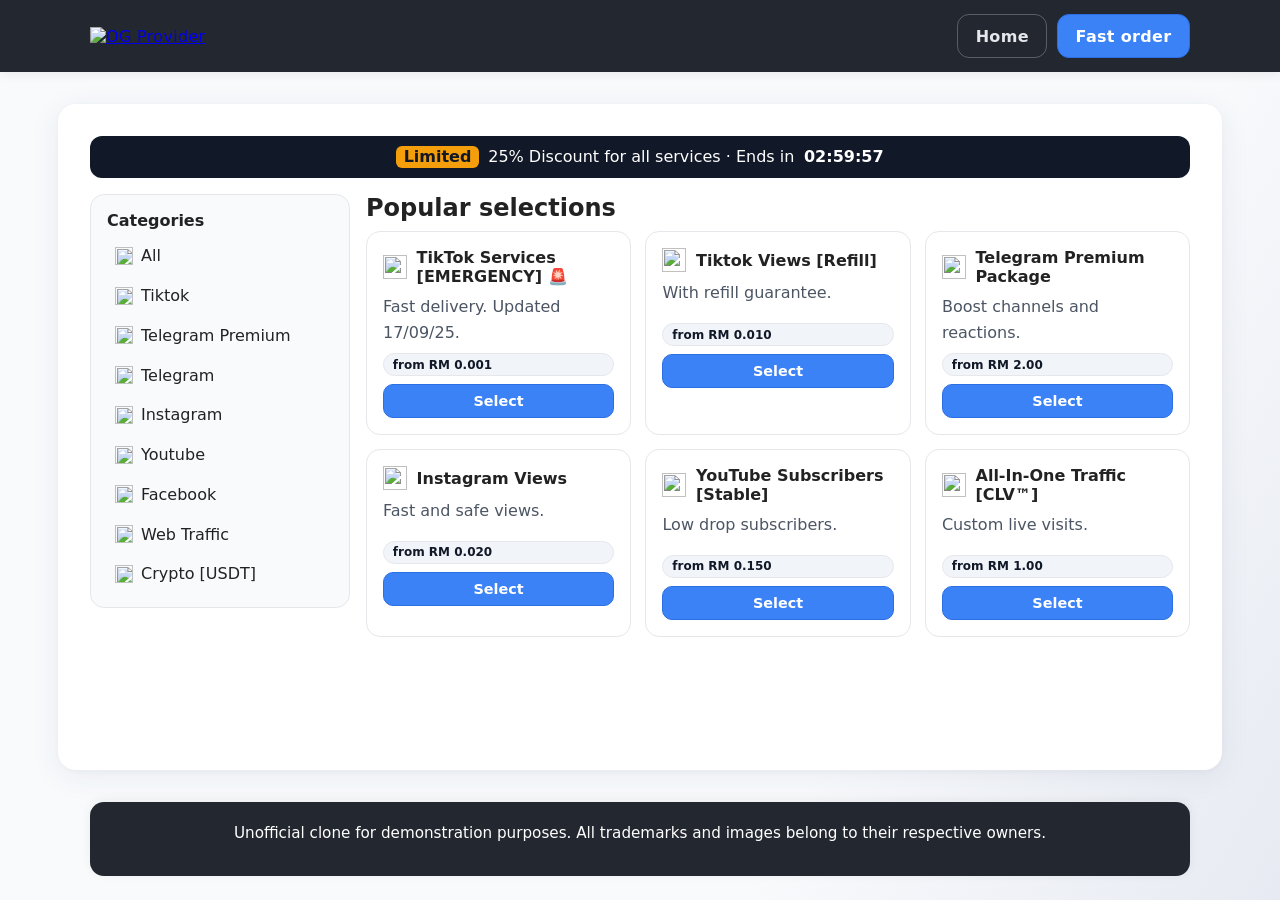
==== order/index.html @ 8f90dd1d "feat: add login, registration, and order pages for OG Provider clone Co-authored-by: Genie <genie@co" ====
<!DOCTYPE html>
<html lang="en">
<head>
  <meta charset="UTF-8" />
  <meta name="viewport" content="width=device-width, initial-scale=1.0"/>
  <title>Order — OG Provider Clone</title>
  <link rel="stylesheet" href="../assets/style.css">
  <meta name="description" content="Browse categories and select SMM services. Unofficial static clone for demo.">
  <style>
    .order-wrap { display: grid; grid-template-columns: 260px 1fr; gap: 1rem; }
    .sidebar {
      background: #f8fafc; border: 1px solid #e5e7eb; border-radius: 14px; padding: 1rem;
      position: sticky; top: 1rem; height: max-content;
    }
    .sidebar h3 { font-size: 1rem; margin-bottom: 0.6rem; }
    .filters { display: grid; gap: 0.4rem; }
    .filters a { display: inline-flex; align-items: center; gap: 0.5rem; text-decoration: none; color: inherit; padding: 0.45rem 0.5rem; border-radius: 8px; }
    .filters a:hover { background: #eef2ff; }
    .filters img { width: 18px; height: 18px; }
    .grid { display: grid; grid-template-columns: repeat(3, minmax(0, 1fr)); gap: 0.9rem; }
    .card { background: #fff; border: 1px solid #e5e7eb; border-radius: 14px; padding: 1rem; display: flex; flex-direction: column; gap: 0.5rem; }
    .card h4 { margin: 0; font-size: 1rem; }
    .card p { margin: 0; color: #4b5563; min-height: 2.2em; }
    .card .top { display: flex; align-items: center; gap: 0.6rem; }
    .pill { display: inline-flex; align-items: center; gap: 0.35rem; background: #f1f5f9; border: 1px solid #e5e7eb; color: #0f172a; border-radius: 999px; font-size: 0.75rem; padding: 0.2rem 0.55rem; }
    .price { font-weight: 700; color: #111827; }
    .countdown { display: flex; align-items: center; justify-content: center; gap: 0.6rem; background: #111827; color: #fff; border-radius: 12px; padding: 0.6rem 0.8rem; margin-bottom: 1rem; }
    .countdown .offer { background: #f59e0b; color: #111827; font-weight: 800; padding: 0.1rem 0.45rem; border-radius: 6px; }
    @media (max-width: 980px) { .order-wrap { grid-template-columns: 1fr; } .grid { grid-template-columns: repeat(2, minmax(0,1fr)); } .sidebar { position: static; } }
    @media (max-width: 520px) { .grid { grid-template-columns: 1fr; } }
  </style>
</head>
<body>
  <header class="site-header">
    <div class="container">
      <div class="brand">
        <a href="/"><img class="brand-logo" src="https://cs1.socpanel.com/cs1/panel_logos/2LZexkl6PJSuDMiYkBEQHj1HLoQhCckfctYMEzVr.png" alt="OG Provider" /></a>
      </div>
      <nav class="nav">
        <a class="btn btn--ghost" href="/">Home</a>
        <a class="btn btn--primary" href="/order">Fast order</a>
      </nav>
    </div>
  </header>

  <main>
    <div class="countdown">
      <span class="offer">Limited</span>
      <span>25% Discount for all services · Ends in</span>
      <strong id="timer">02:59:58</strong>
    </div>

    <div class="order-wrap">
      <aside class="sidebar">
        <h3>Categories</h3>
        <div class="filters">
          <a href="#all"><img src="https://ogprovider.com/ssr-static/images/all-networks.svg" alt="">All</a>
          <a href="#tiktok"><img src="https://socpanel.com/storage/networks/tiktok.svg" alt="">Tiktok</a>
          <a href="#telegram-premium"><img src="https://cs1.socpanel.com/cs1/project_images/ni3SBwxXkCfbsdOpOSg3GjsQPjcluuu76b4TGElA.jpg" alt="">Telegram Premium</a>
          <a href="#telegram"><img src="https://socpanel.com/storage/networks/telegram.svg" alt="">Telegram</a>
          <a href="#instagram"><img src="https://cs1.socpanel.com/cs1/project_images/4UC30wyEkkNdcwv1u8zErLIlTXrOZr8tuXvfCUly.webp" alt="">Instagram</a>
          <a href="#youtube"><img src="https://socpanel.com/storage/networks/youtube.svg" alt="">Youtube</a>
          <a href="#facebook"><img src="https://socpanel.com/storage/networks/facebook.svg" alt="">Facebook</a>
          <a href="#web-traffic"><img src="https://cs1.socpanel.com/cs1/project_images/V3pdpFZkKbErFCaQMl0uQWxpCRNSaIxv9rv1tIGd.png" alt="">Web Traffic</a>
          <a href="#crypto"><img src="https://cs1.socpanel.com/cs1/project_images/ELRYSKYZQhpkJYN2lOlRBoq1YVlCFJ0kn4rGYq8N.png" alt="">Crypto [USDT]</a>
        </div>
      </aside>

      <section>
        <h2>Popular selections</h2>
        <div class="grid">
          <!-- Tiktok -->
          <article class="card" id="tiktok">
            <div class="top">
              <img src="https://socpanel.com/storage/networks/tiktok.svg" width="24" height="24" alt="">
              <h4>TikTok Services [EMERGENCY] 🚨</h4>
            </div>
            <p>Fast delivery. Updated 17/09/25.</p>
            <div class="pill"><span class="price">from RM 0.001</span></div>
            <a class="btn btn--small btn--primary" href="./tiktok-services-emergency.html">Select</a>
          </article>

          <article class="card">
            <div class="top">
              <img src="https://socpanel.com/storage/networks/tiktok.svg" width="24" height="24" alt="">
              <h4>Tiktok Views [Refill]</h4>
            </div>
            <p>With refill guarantee.</p>
            <div class="pill"><span class="price">from RM 0.010</span></div>
            <a class="btn btn--small btn--primary" href="./tiktok-views-refills.html">Select</a>
          </article>

          <article class="card">
            <div class="top">
              <img src="https://cs1.socpanel.com/cs1/project_images/a6irgSqlojdts6TvBmExGaSCu04ucCYa4xtcPzVk.jpg" width="24" height="24" alt="">
              <h4>Telegram Premium Package</h4>
            </div>
            <p>Boost channels and reactions.</p>
            <div class="pill"><span class="price">from RM 2.00</span></div>
            <a class="btn btn--small btn--primary" href="./amazing-telegram-services-2.html">Select</a>
          </article>

          <article class="card" id="instagram">
            <div class="top">
              <img src="https://cs1.socpanel.com/cs1/project_images/4UC30wyEkkNdcwv1u8zErLIlTXrOZr8tuXvfCUly.webp" width="24" height="24" alt="">
              <h4>Instagram Views</h4>
            </div>
            <p>Fast and safe views.</p>
            <div class="pill"><span class="price">from RM 0.020</span></div>
            <a class="btn btn--small btn--primary" href="./instagram-views.html">Select</a>
          </article>

          <article class="card" id="youtube">
            <div class="top">
              <img src="https://socpanel.com/storage/networks/youtube.svg" width="24" height="24" alt="">
              <h4>YouTube Subscribers [Stable]</h4>
            </div>
            <p>Low drop subscribers.</p>
            <div class="pill"><span class="price">from RM 0.150</span></div>
            <a class="btn btn--small btn--primary" href="./youtube-subscribers-stable-low-drop.html">Select</a>
          </article>

          <article class="card" id="web-traffic">
            <div class="top">
              <img src="https://cs1.socpanel.com/cs1/project_images/V3pdpFZkKbErFCaQMl0uQWxpCRNSaIxv9rv1tIGd.png" width="24" height="24" alt="">
              <h4>All-In-One Traffic [CLV™]</h4>
            </div>
            <p>Custom live visits.</p>
            <div class="pill"><span class="price">from RM 1.00</span></div>
            <a class="btn btn--small btn--primary" href="./all-in-one-traffic-clv-custom-live-visits.html">Select</a>
          </article>
        </div>
      </section>
    </div>
  </main>

  <footer>
    <p>Unofficial clone for demonstration purposes. All trademarks and images belong to their respective owners.</p>
  </footer>

  <script>
    // simple countdown
    const timerEl = document.getElementById('timer');
    let seconds = 2*60*60 + 59*60 + 58; // 02:59:58
    setInterval(() => {
      if (seconds <= 0) return;
      seconds--;
      const h = String(Math.floor(seconds/3600)).padStart(2,'0');
      const m = String(Math.floor((seconds%3600)/60)).padStart(2,'0');
      const s = String(seconds%60).padStart(2,'0');
      timerEl.textContent = h + ':' + m + ':' + s;
    }, 1000);
  </script>
</body>
</html>
---- assets/style.css ----
html, body {
  height: 100%;
  margin: 0;
  padding: 0;
}

body {
  min-height: 100vh;
  font-family: system-ui, -apple-system, Segoe UI, Roboto, Arial, sans-serif;
  margin: 0;
  background: linear-gradient(120deg, #f8fafc 70%, #e7eaf2 100%);
  color: #222;
  display: flex;
  flex-direction: column;
}

/* Header */
.site-header {
  background: #23272f;
  color: #fff;
  padding: 0.9rem 1rem;
  letter-spacing: 0.02em;
  box-shadow: 0 2px 10px rgba(40,40,40,0.08);
}
.site-header .container {
  max-width: 1100px;
  margin: 0 auto;
  display: flex;
  align-items: center;
  gap: 1rem;
  justify-content: space-between;
}
.brand {
  display: flex;
  align-items: center;
  gap: 0.75rem;
}
.brand-logo {
  height: 36px;
  width: auto;
}
.nav {
  display: flex;
  gap: 0.6rem;
}

/* Main card-like container */
main {
  flex: 1 0 auto;
  max-width: 1100px;
  width: 100%;
  margin: 2rem auto;
  background: #fff;
  padding: 2rem;
  border-radius: 18px;
  box-shadow: 0 6px 32px 0 rgba(42,54,96,0.07), 0 1.5px 6px 0 rgba(0,0,0,0.03);
}

/* Basics */
h1, h2, h3, h4 {
  margin: 0 0 0.6rem 0;
}
p {
  margin: 0.1rem 0 0.8rem 0;
  line-height: 1.6;
}

.btn {
  display: inline-flex;
  align-items: center;
  justify-content: center;
  border-radius: 12px;
  padding: 0.7rem 1.1rem;
  font-weight: 600;
  text-decoration: none;
  border: 1px solid transparent;
  transition: transform 0.06s ease, background 0.2s ease, color 0.2s ease, border-color 0.2s ease;
  cursor: pointer;
}
.btn:hover { transform: translateY(-1px); }
.btn--primary {
  background: #3b82f6;
  color: #fff;
  border-color: #2b6fe3;
}
.btn--ghost {
  background: transparent;
  color: #e5e7eb;
  border-color: rgba(255,255,255,0.25);
}
.btn--ghost:hover {
  background: rgba(255,255,255,0.06);
  color: #fff;
}
.btn--small {
  padding: 0.5rem 0.8rem;
  font-size: 0.9rem;
  border-radius: 10px;
}

/* Sections */
.hero {
  text-align: center;
  padding: 0.5rem 0 1.3rem 0;
}
.hero h1 {
  font-size: clamp(1.6rem, 2.6vw, 2.2rem);
}
.hero .sub {
  color: #4b5563;
  max-width: 48rem;
  margin: 0.6rem auto 1rem auto;
}
.cta {
  display: flex;
  gap: 0.6rem;
  justify-content: center;
  flex-wrap: wrap;
}

.benefits {
  margin: 1.4rem 0 1.2rem 0;
  display: grid;
  grid-template-columns: repeat(2, minmax(0,1fr));
  gap: 1rem;
}
.benefit {
  background: #f8fafc;
  border: 1px solid #e5e7eb;
  border-radius: 14px;
  padding: 1rem;
  text-align: center;
}
.benefit img {
  width: 40px;
  height: 40px;
  margin-bottom: 0.5rem;
}

.promo {
  background: linear-gradient(90deg, #eff6ff, #f5f3ff);
  border: 1px solid #e5e7eb;
  border-radius: 14px;
  padding: 1.2rem;
  text-align: center;
  margin: 0.8rem 0 1.2rem 0;
}
.promo h2 {
  font-size: clamp(1.2rem, 2.4vw, 1.6rem);
}
.promo p {
  color: #4b5563;
  margin-bottom: 0.8rem;
}

.services {
  display: grid;
  grid-template-columns: repeat(5, minmax(0, 1fr));
  gap: 0.9rem;
  margin: 0.6rem 0 1.2rem 0;
}
.service-card {
  background: #f9fafb;
  border: 1px solid #e5e7eb;
  border-radius: 14px;
  padding: 1rem;
  text-align: center;
}
.service-card img {
  width: 32px;
  height: 32px;
  margin-bottom: 0.5rem;
}
.service-card h4 {
  font-size: 1rem;
  margin-bottom: 0.2rem;
}
.service-card .qty {
  font-weight: 700;
  color: #111827;
  margin-bottom: 0.6rem;
}

.how-it-works {
  margin-top: 1.2rem;
}
.how-it-works h2 {
  text-align: center;
  margin-bottom: 1rem;
}
.steps {
  display: grid;
  grid-template-columns: repeat(4, minmax(0, 1fr));
  gap: 1rem;
}
.step {
  background: #ffffff;
  border: 1px solid #e5e7eb;
  border-radius: 14px;
  padding: 1rem;
  text-align: center;
}
.step img {
  width: 56px;
  height: 56px;
  margin-bottom: 0.4rem;
}
.step h4 {
  margin-bottom: 0.2rem;
}

.partner {
  display: flex;
  justify-content: center;
  margin-top: 1.2rem;
}
.partner-link {
  display: inline-flex;
  align-items: center;
  gap: 0.6rem;
  background: #f8fafc;
  border: 1px solid #e5e7eb;
  border-radius: 12px;
  padding: 0.7rem 1rem;
  text-decoration: none;
  color: inherit;
}
.partner-logo {
  height: 18px;
  width: auto;
}

/* Footer */
footer {
  background: #23272f;
  color: #fff;
  text-align: center;
  padding: 1.1rem 0;
  margin: 0 auto 1.5rem auto;
  border-radius: 14px;
  font-size: 0.95rem;
  box-shadow: 0 -2px 12px 0 rgba(40,40,40,0.06);
  max-width: 1100px;
  width: calc(100% - 2rem);
}

/* Responsive */
@media (max-width: 1024px) {
  .services { grid-template-columns: repeat(3, minmax(0, 1fr)); }
  .steps { grid-template-columns: repeat(2, minmax(0, 1fr)); }
}

@media (max-width: 700px) {
  main {
    max-width: 98vw;
    padding: 1.2rem 1rem 1.3rem;
  }
  .benefits { grid-template-columns: 1fr; }
  .services { grid-template-columns: repeat(2, minmax(0, 1fr)); }
}

@media (max-width: 420px) {
  .services { grid-template-columns: 1fr; }
}
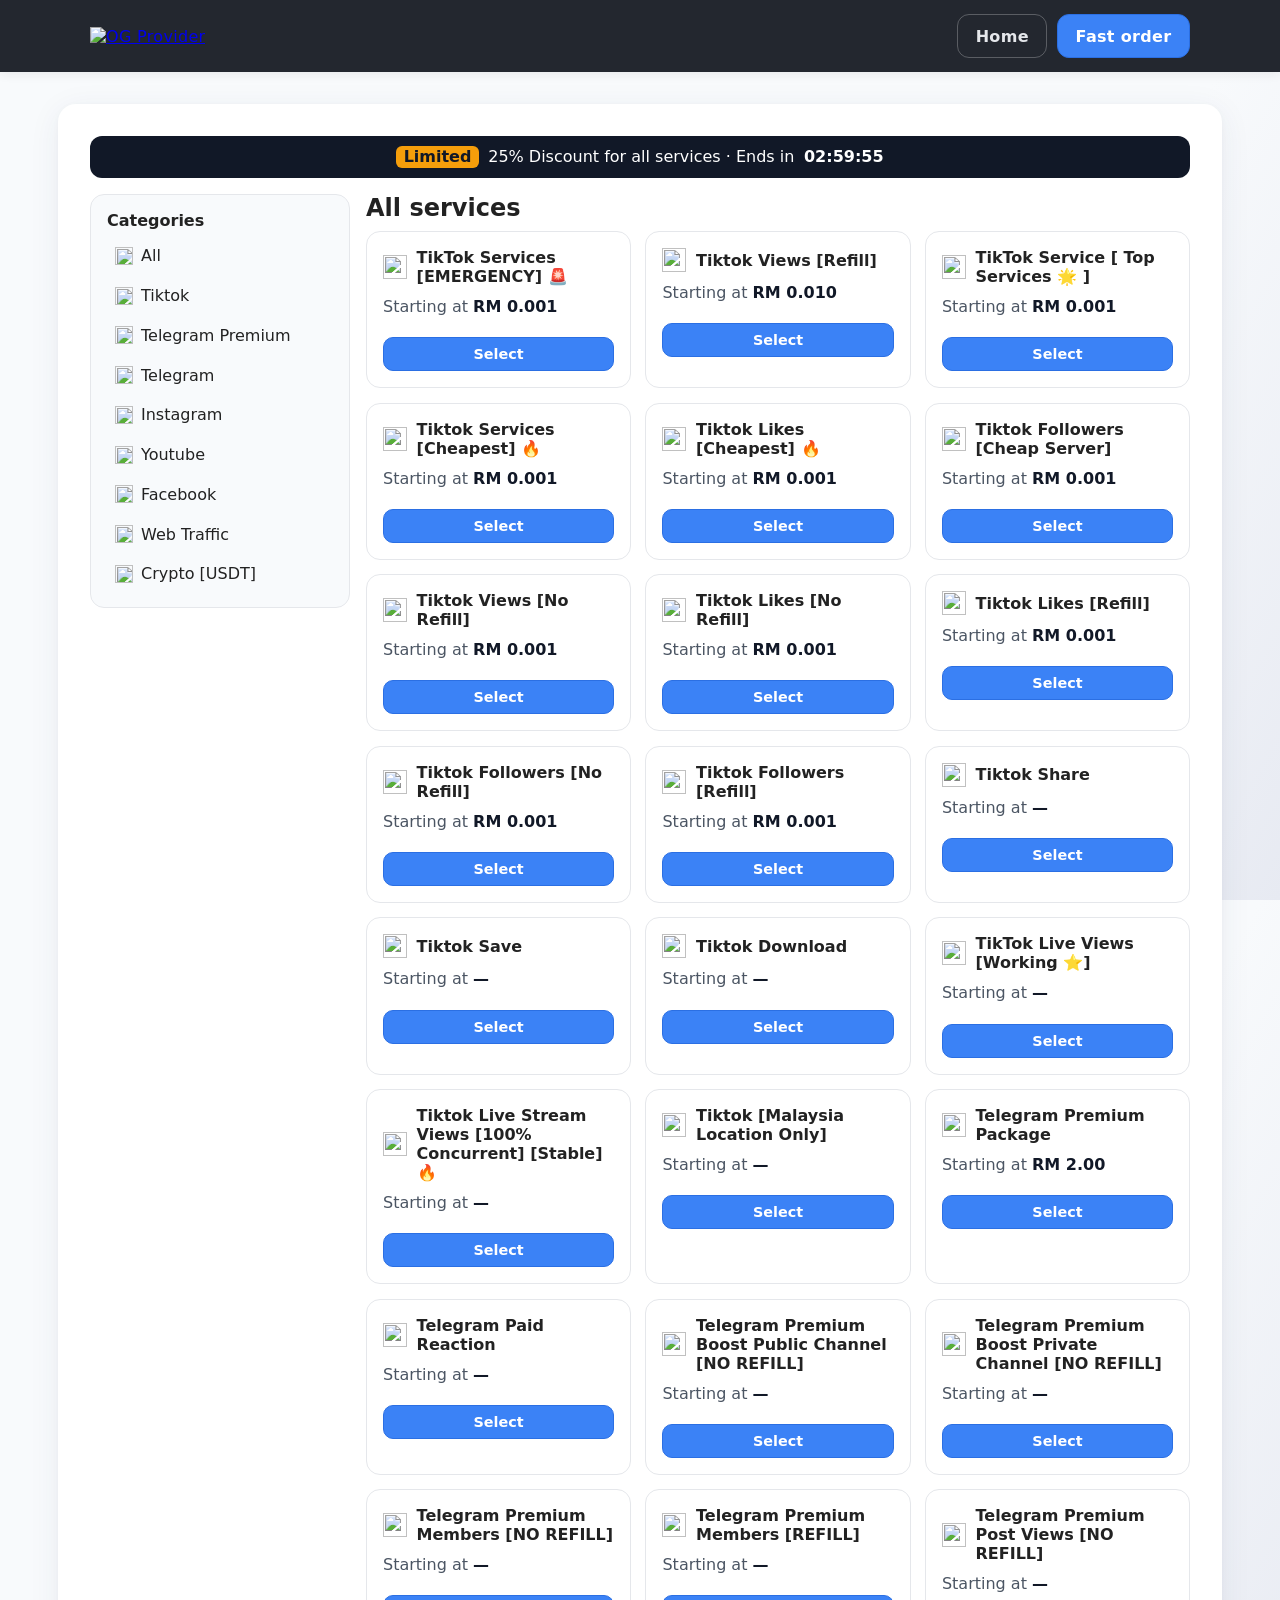
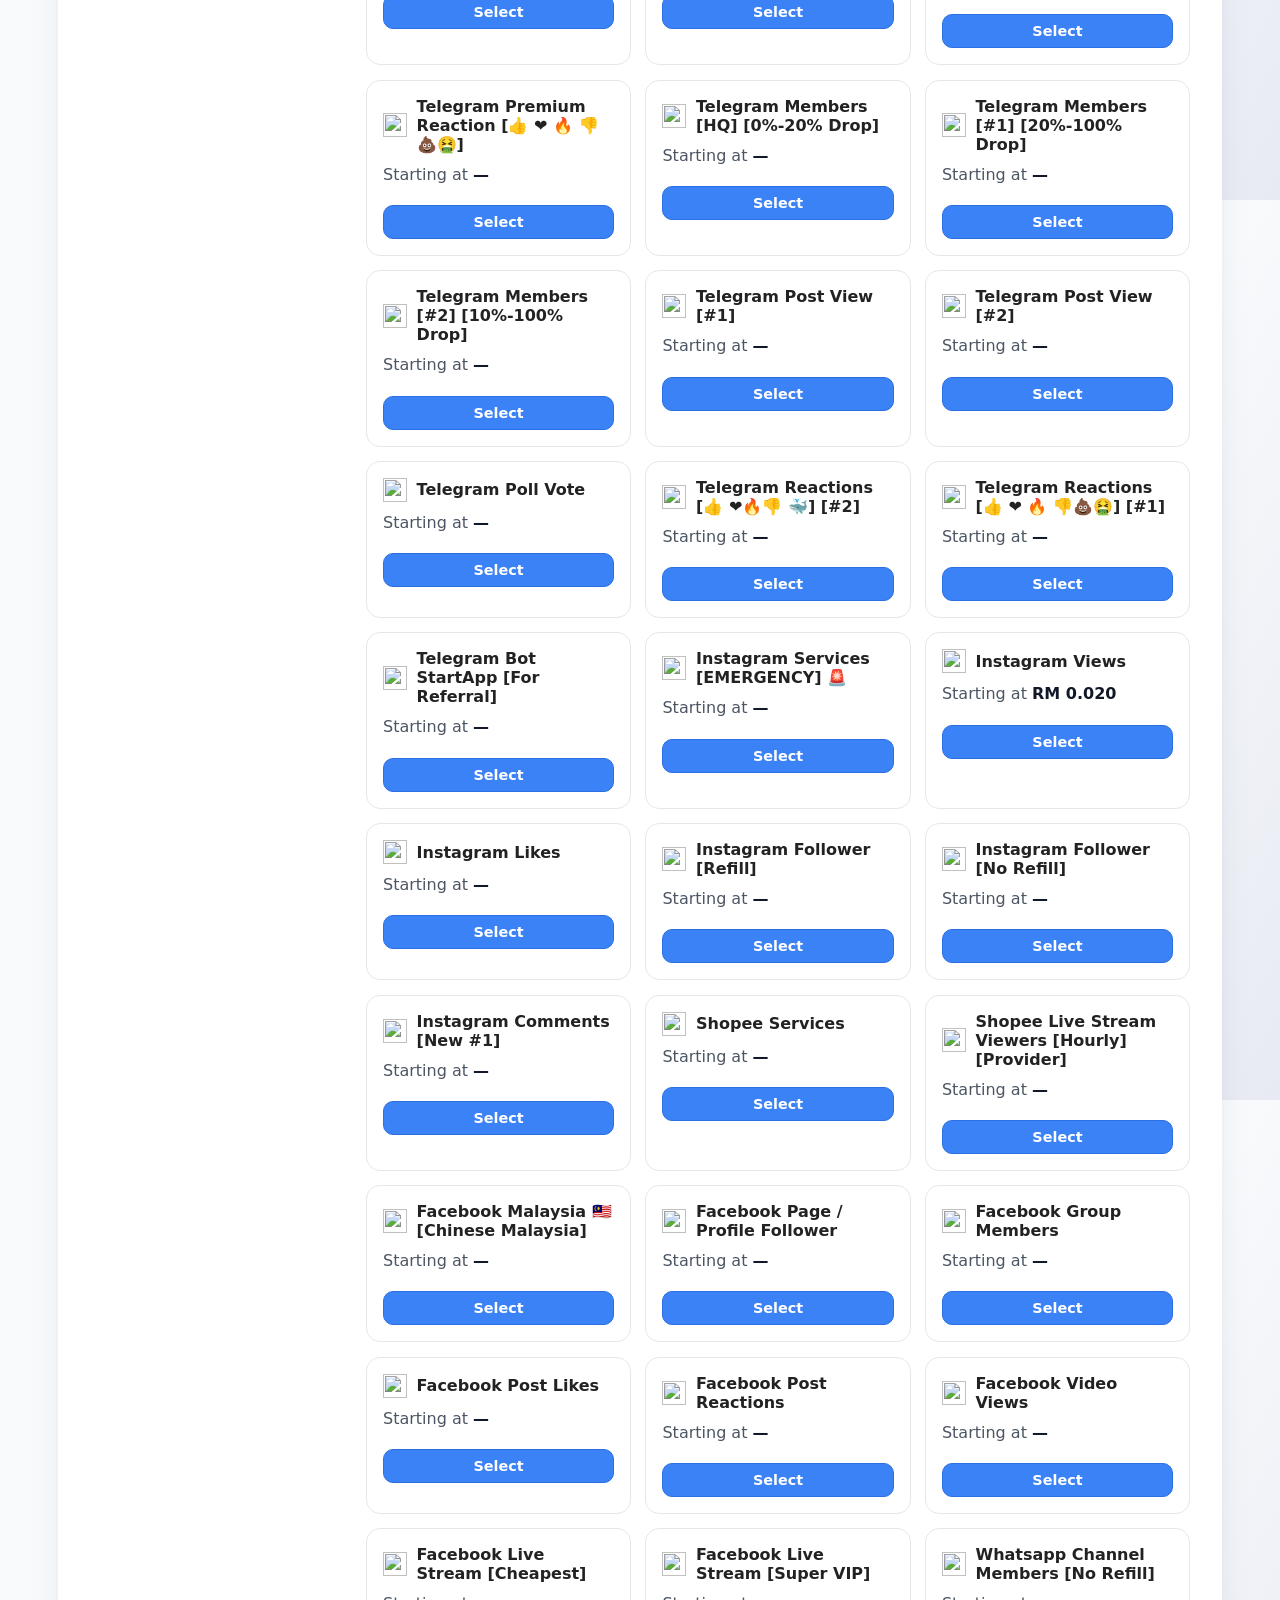
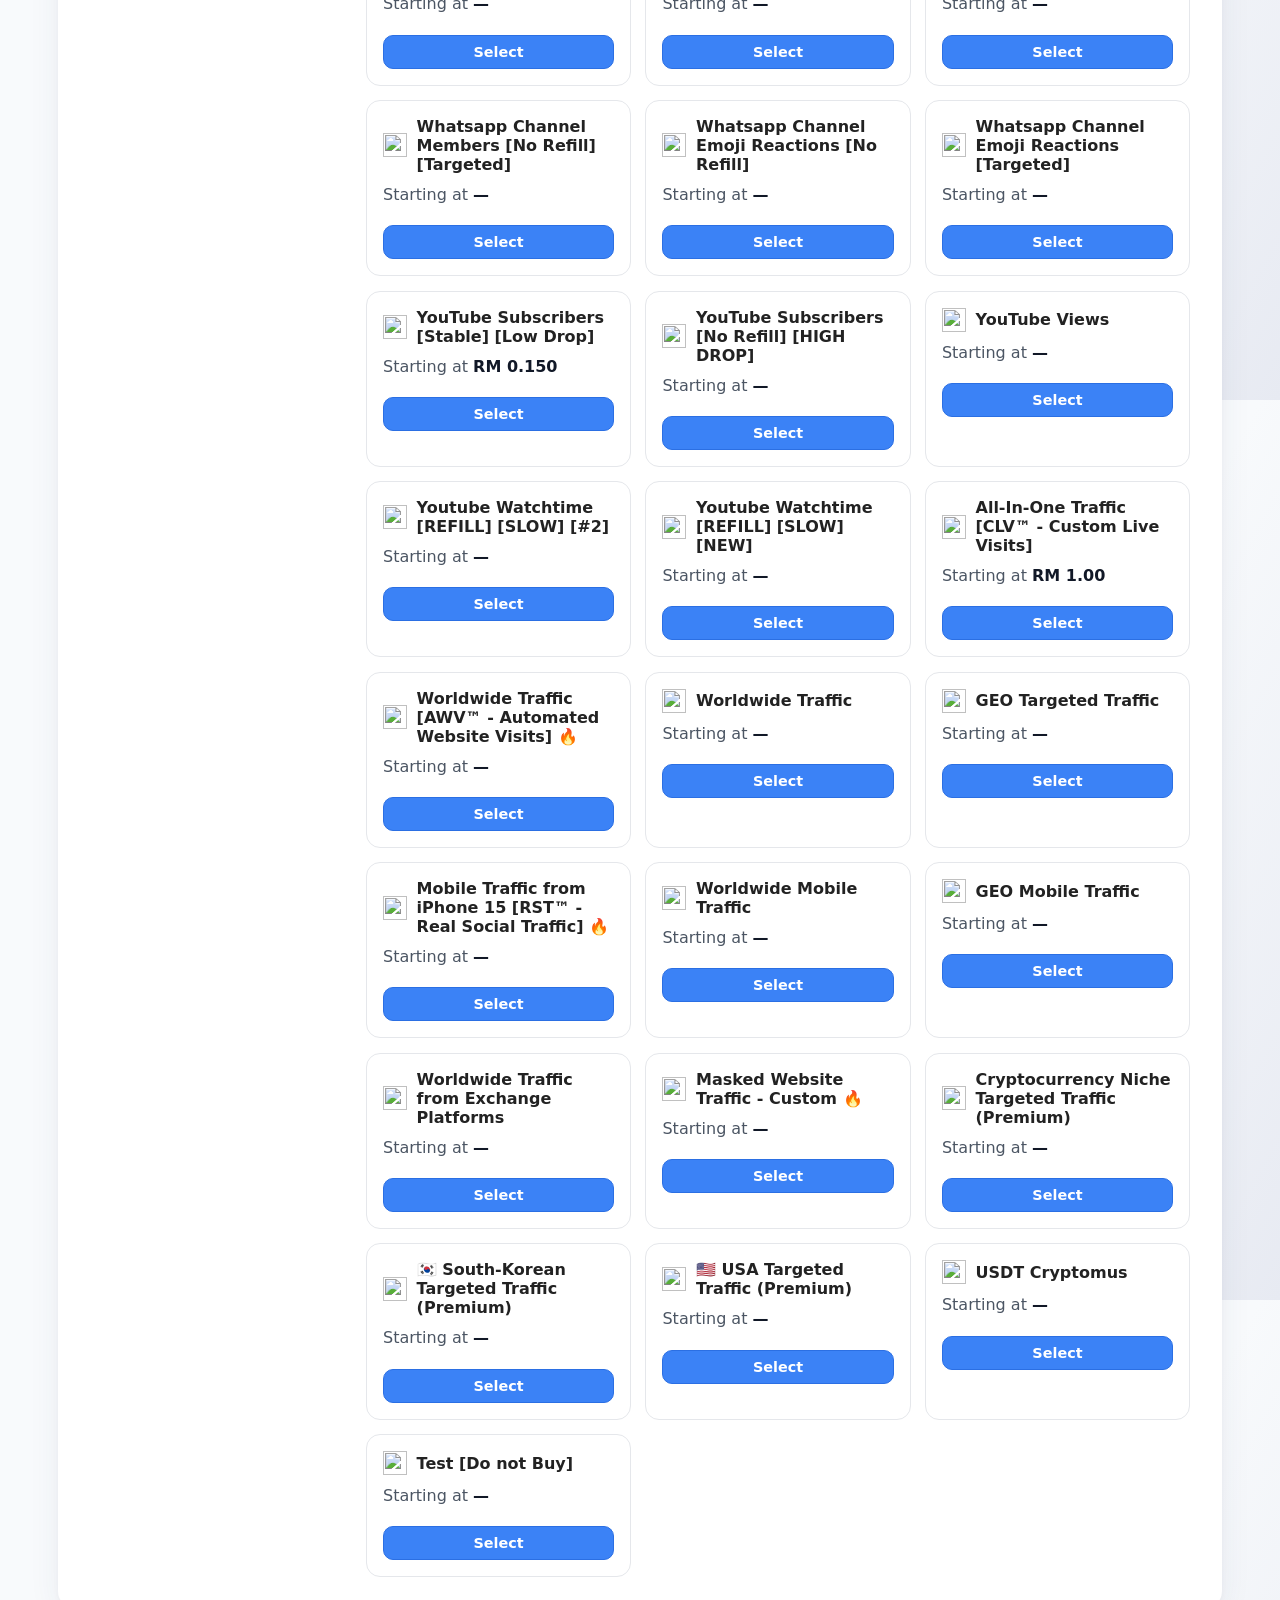
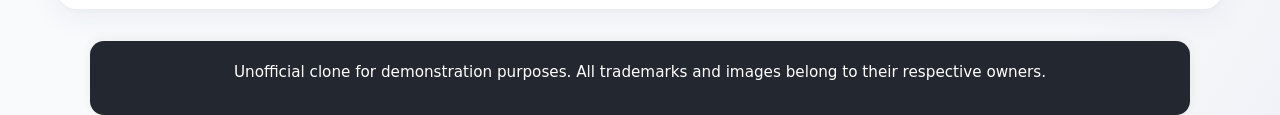
==== commit 246da6c6: "feat: create services catalog and dynamic rendering for order page Co-authored-by: Genie <genie@cosi" ====
--- a/order/index.html
+++ b/order/index.html
@@ -67,69 +67,8 @@
       </aside>
 
       <section>
-        <h2>Popular selections</h2>
-        <div class="grid">
-          <!-- Tiktok -->
-          <article class="card" id="tiktok">
-            <div class="top">
-              <img src="https://socpanel.com/storage/networks/tiktok.svg" width="24" height="24" alt="">
-              <h4>TikTok Services [EMERGENCY] 🚨</h4>
-            </div>
-            <p>Fast delivery. Updated 17/09/25.</p>
-            <div class="pill"><span class="price">from RM 0.001</span></div>
-            <a class="btn btn--small btn--primary" href="./tiktok-services-emergency.html">Select</a>
-          </article>
-
-          <article class="card">
-            <div class="top">
-              <img src="https://socpanel.com/storage/networks/tiktok.svg" width="24" height="24" alt="">
-              <h4>Tiktok Views [Refill]</h4>
-            </div>
-            <p>With refill guarantee.</p>
-            <div class="pill"><span class="price">from RM 0.010</span></div>
-            <a class="btn btn--small btn--primary" href="./tiktok-views-refills.html">Select</a>
-          </article>
-
-          <article class="card">
-            <div class="top">
-              <img src="https://cs1.socpanel.com/cs1/project_images/a6irgSqlojdts6TvBmExGaSCu04ucCYa4xtcPzVk.jpg" width="24" height="24" alt="">
-              <h4>Telegram Premium Package</h4>
-            </div>
-            <p>Boost channels and reactions.</p>
-            <div class="pill"><span class="price">from RM 2.00</span></div>
-            <a class="btn btn--small btn--primary" href="./amazing-telegram-services-2.html">Select</a>
-          </article>
-
-          <article class="card" id="instagram">
-            <div class="top">
-              <img src="https://cs1.socpanel.com/cs1/project_images/4UC30wyEkkNdcwv1u8zErLIlTXrOZr8tuXvfCUly.webp" width="24" height="24" alt="">
-              <h4>Instagram Views</h4>
-            </div>
-            <p>Fast and safe views.</p>
-            <div class="pill"><span class="price">from RM 0.020</span></div>
-            <a class="btn btn--small btn--primary" href="./instagram-views.html">Select</a>
-          </article>
-
-          <article class="card" id="youtube">
-            <div class="top">
-              <img src="https://socpanel.com/storage/networks/youtube.svg" width="24" height="24" alt="">
-              <h4>YouTube Subscribers [Stable]</h4>
-            </div>
-            <p>Low drop subscribers.</p>
-            <div class="pill"><span class="price">from RM 0.150</span></div>
-            <a class="btn btn--small btn--primary" href="./youtube-subscribers-stable-low-drop.html">Select</a>
-          </article>
-
-          <article class="card" id="web-traffic">
-            <div class="top">
-              <img src="https://cs1.socpanel.com/cs1/project_images/V3pdpFZkKbErFCaQMl0uQWxpCRNSaIxv9rv1tIGd.png" width="24" height="24" alt="">
-              <h4>All-In-One Traffic [CLV™]</h4>
-            </div>
-            <p>Custom live visits.</p>
-            <div class="pill"><span class="price">from RM 1.00</span></div>
-            <a class="btn btn--small btn--primary" href="./all-in-one-traffic-clv-custom-live-visits.html">Select</a>
-          </article>
-        </div>
+        <h2 id="service-heading">All services</h2>
+        <div id="service-grid" class="grid"></div>
       </section>
     </div>
   </main>
@@ -151,5 +90,6 @@
       timerEl.textContent = h + ':' + m + ':' + s;
     }, 1000);
   </script>
+  <script src="../assets/services.js"></script>
 </body>
 </html>
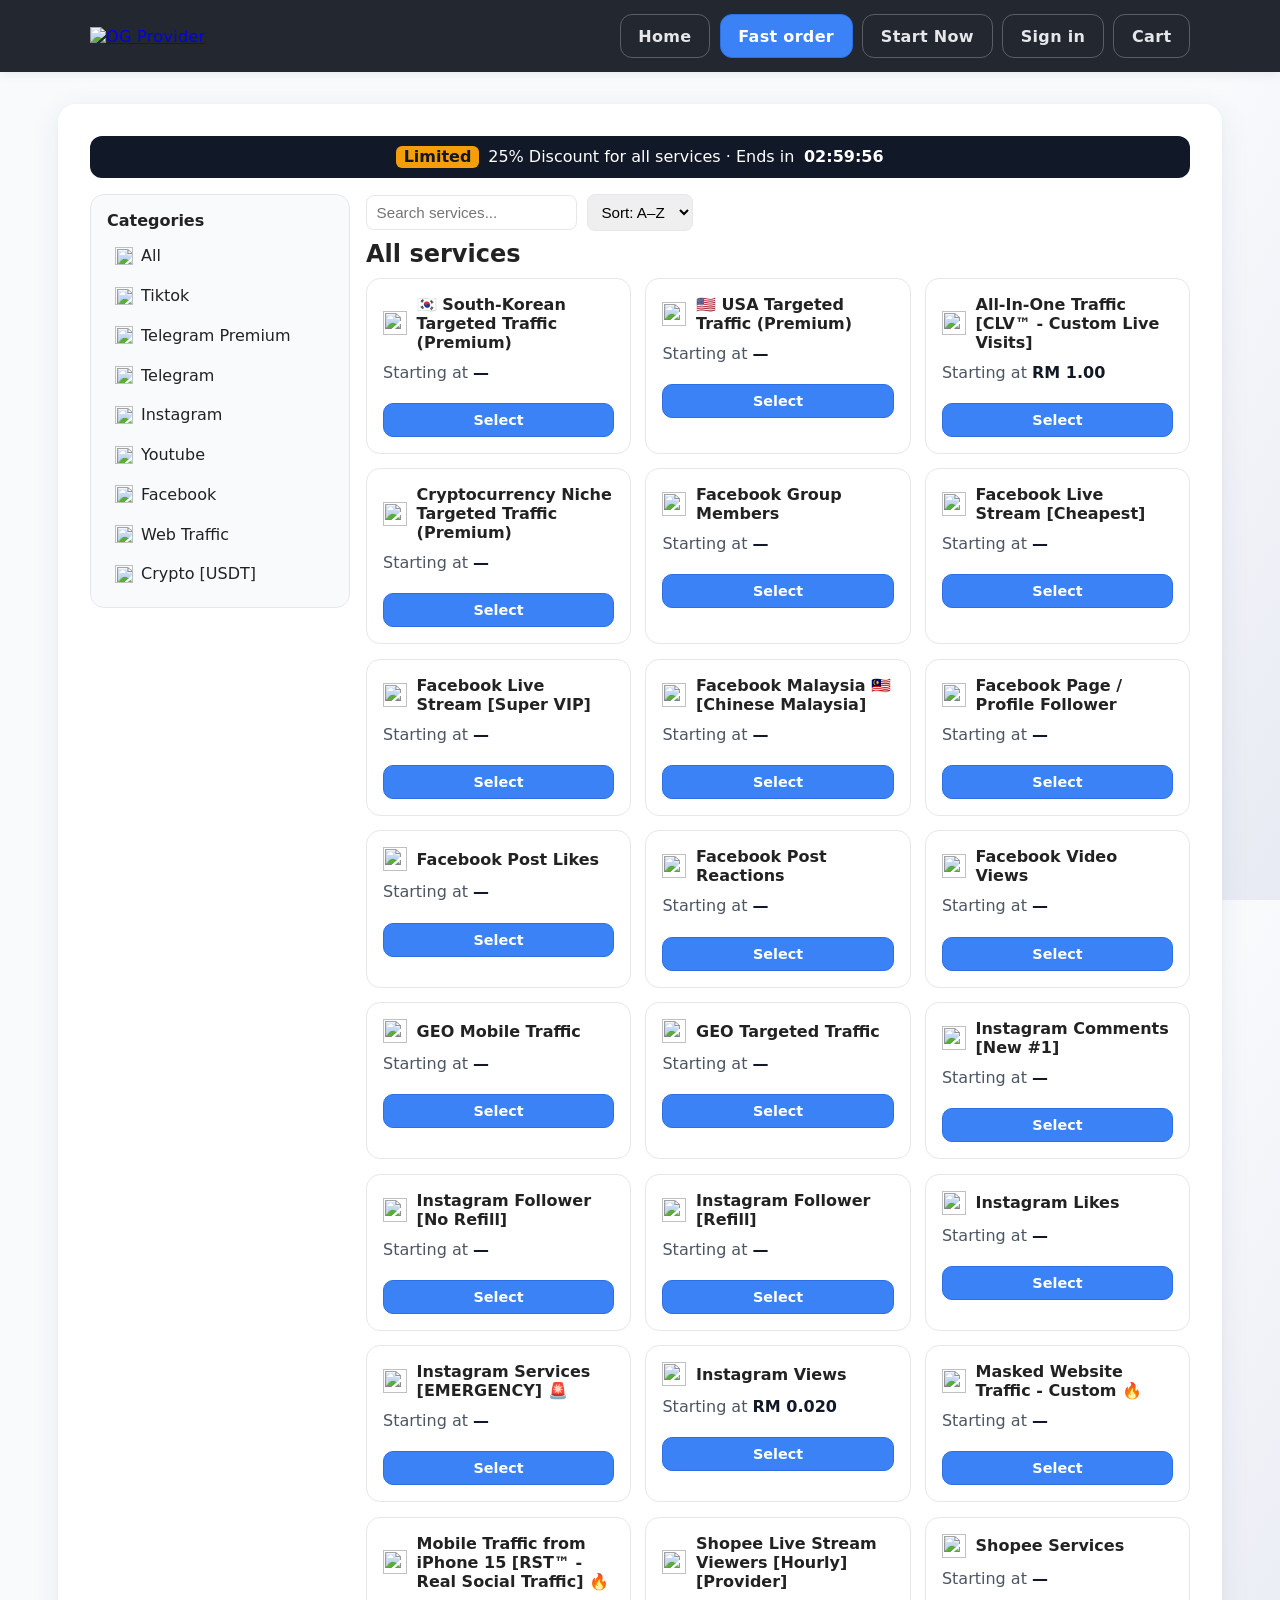
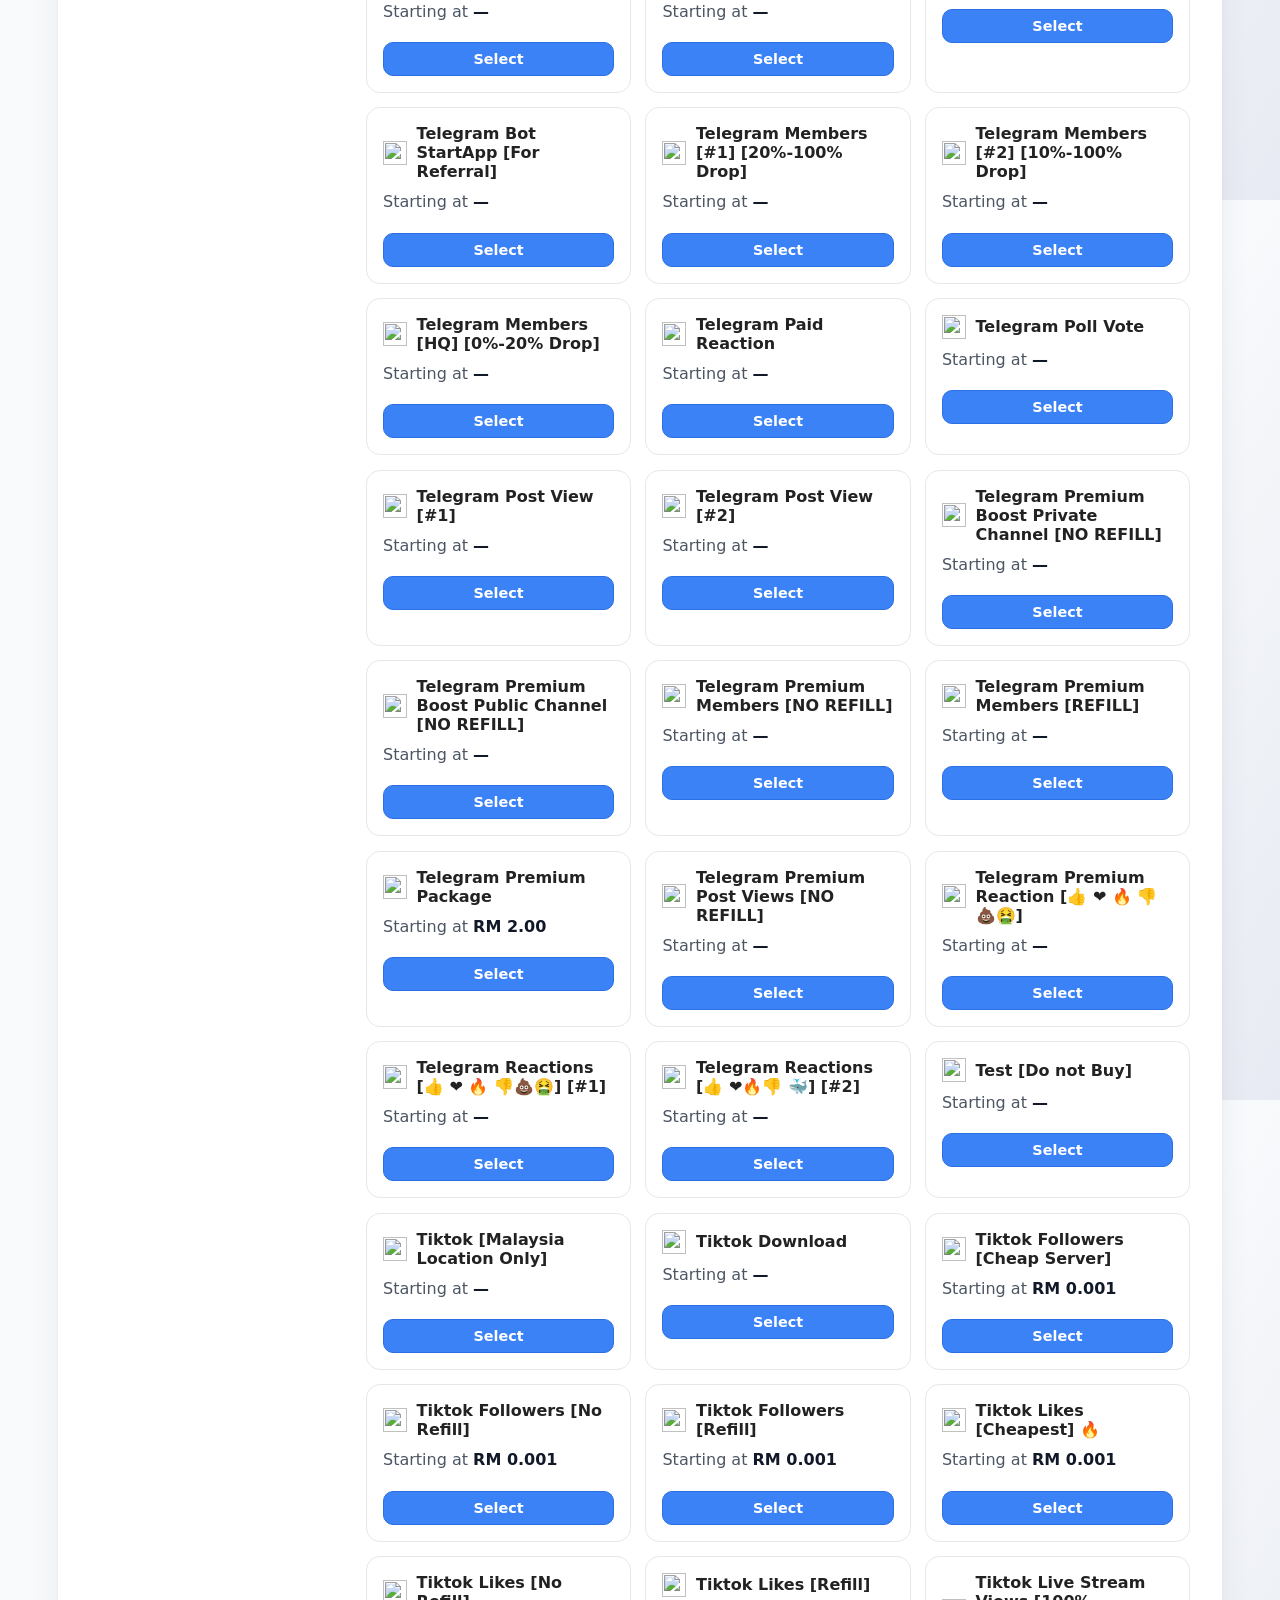
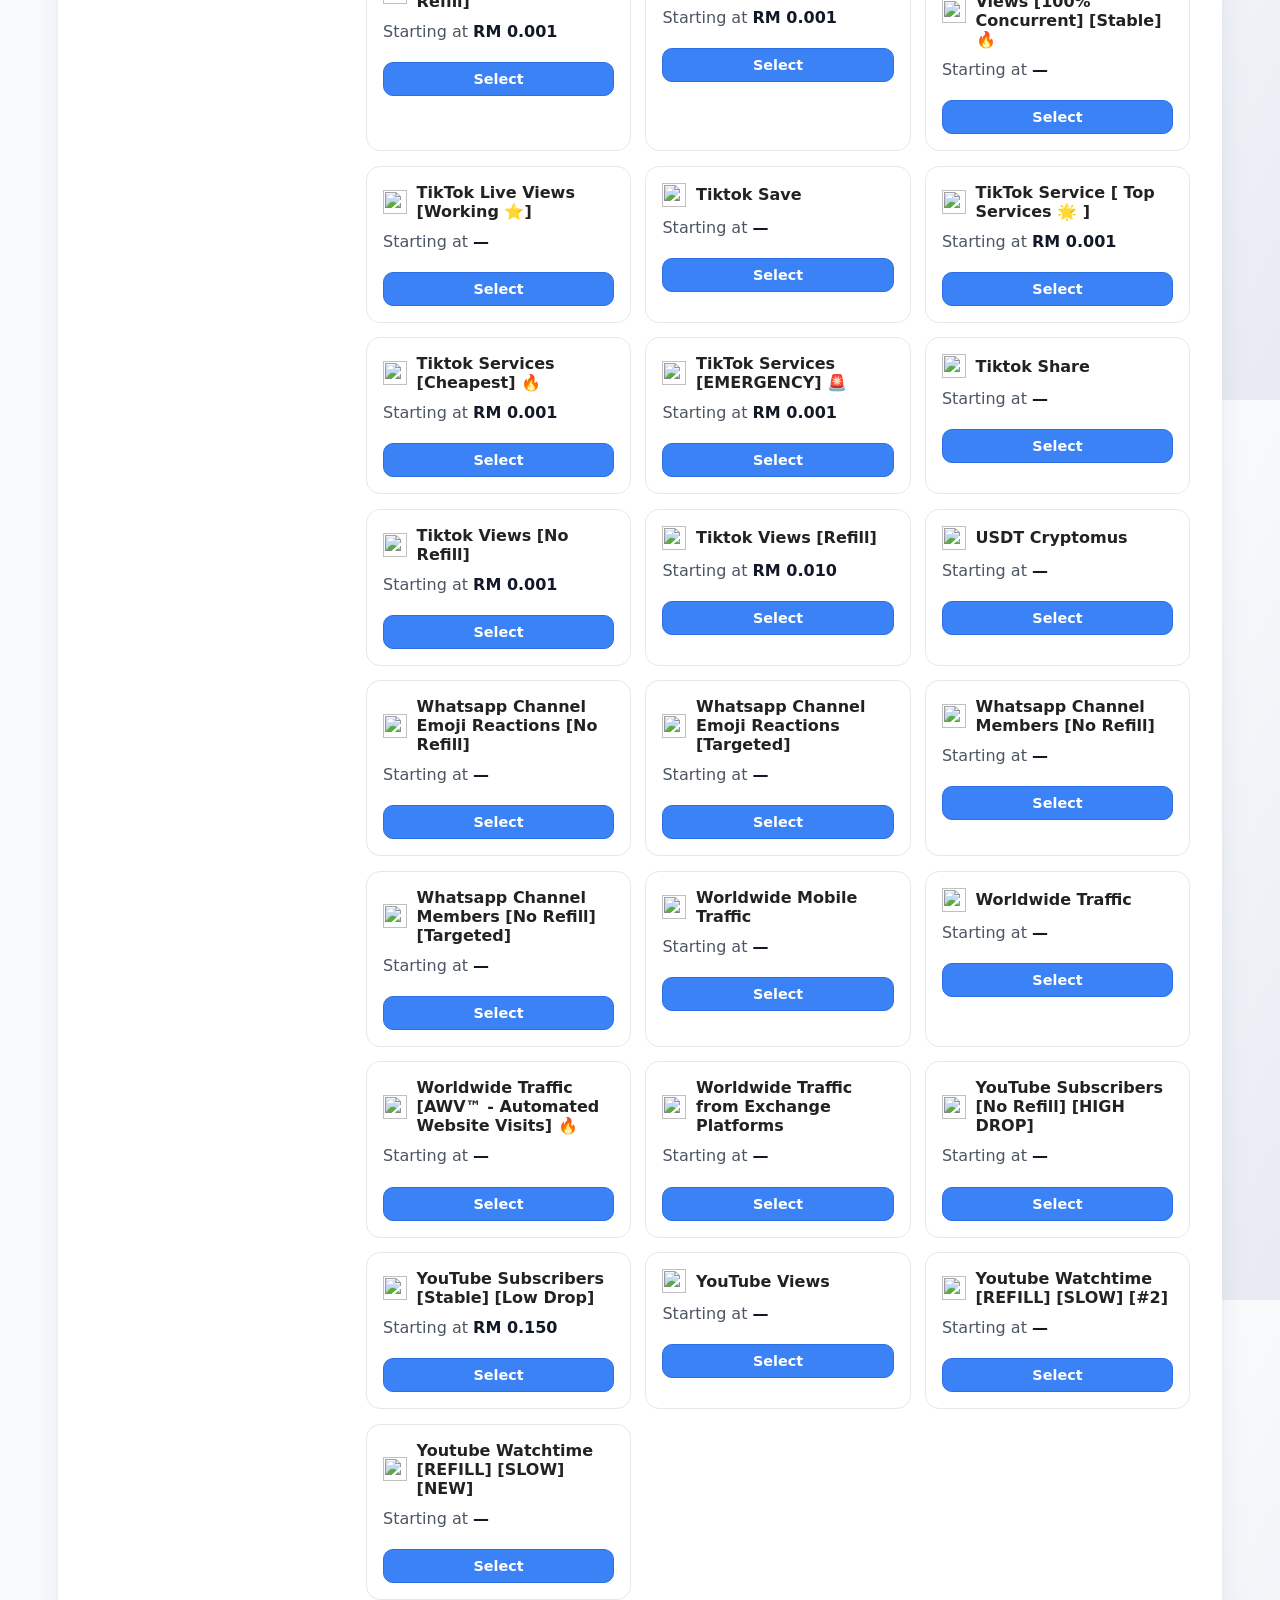
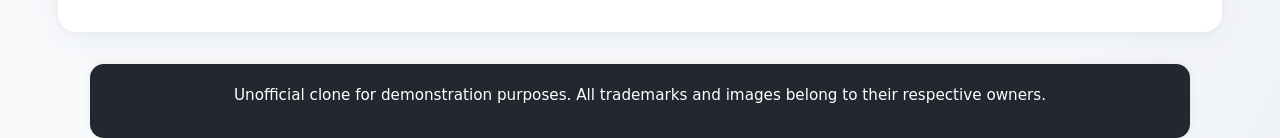
==== commit 478aa7ee: "feat: add cart functionality with localStorage support and user authentication features Co-authored-" ====
--- a/order/index.html
+++ b/order/index.html
@@ -39,6 +39,10 @@
       <nav class="nav">
         <a class="btn btn--ghost" href="/">Home</a>
         <a class="btn btn--primary" href="/order">Fast order</a>
+        <a class="btn btn--ghost" href="/reg">Start Now</a>
+        <a id="linkSignIn" class="btn btn--ghost" href="/login">Sign in</a>
+        <a id="linkAccount" class="btn btn--ghost" href="/order" style="display:none;">Account</a>
+        <a class="btn btn--ghost cart-link" href="/cart.html">Cart <span id="cartCount" class="badge">0</span></a>
       </nav>
     </div>
   </header>
@@ -67,6 +71,13 @@
       </aside>
 
       <section>
+        <div class="toolbar">
+          <input id="search" class="input-text" type="search" placeholder="Search services...">
+          <select id="sort" class="select">
+            <option value="az">Sort: A–Z</option>
+            <option value="za">Sort: Z–A</option>
+          </select>
+        </div>
         <h2 id="service-heading">All services</h2>
         <div id="service-grid" class="grid"></div>
       </section>
@@ -91,5 +102,6 @@
     }, 1000);
   </script>
   <script src="../assets/services.js"></script>
+  <script src="../assets/app.js"></script>
 </body>
 </html>
--- a/assets/style.css
+++ b/assets/style.css
@@ -42,6 +42,38 @@
 .nav {
   display: flex;
   gap: 0.6rem;
+}
+.cart-link {
+  position: relative;
+  display: inline-flex;
+  align-items: center;
+  gap: 0.4rem;
+}
+.badge {
+  display: none;
+  position: relative;
+  top: -1px;
+  background: #f59e0b;
+  color: #111827;
+  border-radius: 999px;
+  padding: 0.1rem 0.45rem;
+  font-size: 0.75rem;
+  font-weight: 800;
+}
+
+/* Toolbar (search/sort) */
+.toolbar {
+  margin: 0 0 0.6rem 0;
+  display: flex;
+  gap: 0.6rem;
+  flex-wrap: wrap;
+  align-items: center;
+}
+.input-text, .select {
+  padding: 0.5rem 0.6rem;
+  border-radius: 8px;
+  border: 1px solid #e5e7eb;
+  font-size: 0.95rem;
 }
 
 /* Main card-like container */
